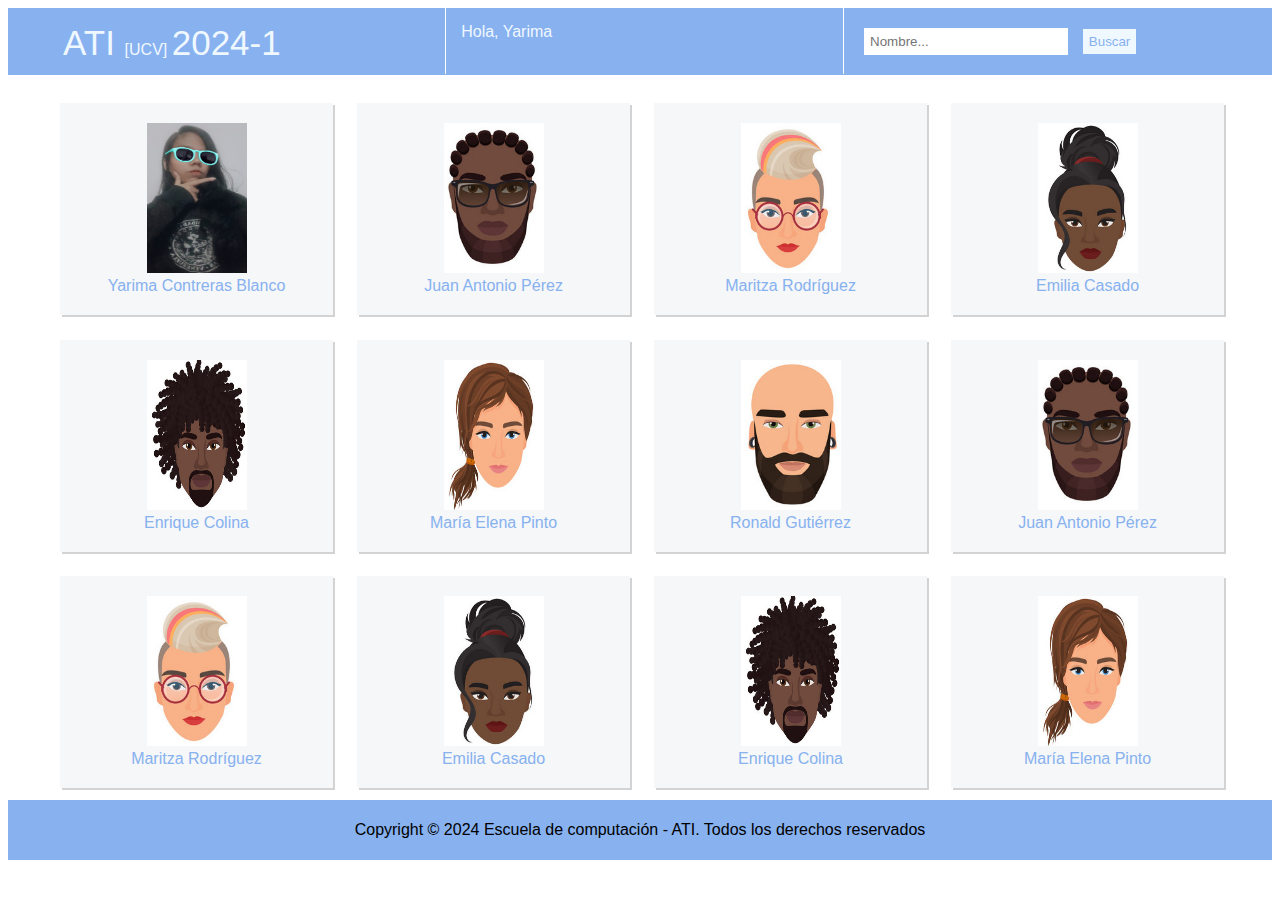
==== Reto3_Lab2_HTMLyCSS/index.html @ da94f289 "Primera versión página de listado" ====
<!DOCTYPE html>
<html lang="es-ES">
<head>
    <meta charset="UTF-8">
    <meta name="viewport" content="width=device-width, initial-scale=1.0">
    <title>Página Listado</title>
    <link rel="icon" href="http://www.ciens.ucv.ve/portalasig2/favicon.ico" type="image/x-icon">
    <style>
        body{
            font-family: Arial, Helvetica, sans-serif;
        }

        nav{
            color: aliceblue;
            background-color: #87b1ef;
            overflow: hidden;
        }
        nav ul{
            list-style: none;
            margin: auto;
        }
        nav ul li{
            display: inline;
            ;
            align-items: center;
            padding: 0px;
        }
        nav ul li a{
            display: inline;
            align-items: center;
            color: aliceblue;
            text-decoration: none;
        }
        .menuItem{
            float: left;
            padding: 15px;
            width: 30%;
        }
        .menuItem:not(:last-child) {
            border-right: 1px solid white;
            height: 36px;
        }
        .bigFont{
            font-size: 35px;
        }
        input[type=text]{
            border: #709ee4;
            margin: 5px;
            width: 200px;
            height: 25px;
        }
        input[type=submit]{
            color:#87b1ef;
            border: #709ee4;
            background-color: aliceblue;
            margin: 5px;
            height: 25px;
        }
        
        .listStudents{
            list-style: none;
            justify-content: center;
        }
        .listItem{
            float: left;
            width: 19%;
            margin: 1%;
            justify-content: center;
            text-align: center;
            padding: 20px;
            color: #87b1ef;
            background-color: #f5f7f9;
            box-shadow: 2px 2px 0px rgba(108, 108, 108, 0.3);
        }
        .listItem img{
            width: 100px;
            height: 150px;
        }
        section ul li a{
            color: #87b1ef;
            text-decoration: none;
        }

        footer{
            clear: both;
            text-align: center;
            background-color: #87b1ef;
            padding: 5px;
        }
    </style>
</head>
<body>

    <header>
        <nav>
            <ul class="menuList">
                <li class="menuItem">
                    <a href="index.html"> 
                        <span class="bigFont"> ATI </span>
                        <span>[UCV]</span>
                        <span class="bigFont">2024-1</span>
                    </a>
                </li>
                <li class="menuItem"> Hola, <a href="29706291/perfil.html"> Yarima</a> </li>
                <li class="menuItem">
                    <form class="menuForm">
                        <input type="text" placeholder=" Nombre...">
                        <input type="submit" value="Buscar">
                    </form>
                </li>
            </ul>
        </nav>
    </header>

    <section>
        <ul class="listStudents">
            <li class="listItem saludo">
                <a href="29706291/perfil.html"><img src="29706291/29706291.jpg"></a>
                <br>
                <a href="29706291/perfil.html">Yarima Contreras Blanco</a>
            </li>
            <li class="listItem">
                <img src="dummy6/dummy.jpg">
                <br> Juan Antonio Pérez
            </li>
            <li class="listItem">
                <img src="dummy3/dummy.jpg">
                <br> Maritza Rodríguez
            </li>
            <li class="listItem">
                <img src="dummy1/dummy.jpg">
                <br> Emilia Casado
            </li>
            <li class="listItem">
                <img src="dummy4/dummy.jpg">
                <br> Enrique Colina
            </li>
            <li class="listItem">
                <img src="dummy2/dummy.jpg">
                <br> María Elena Pinto
            </li>
            <li class="listItem">
                <img src="dummy5/dummy.jpg">
                <br> Ronald Gutiérrez
            </li>
            <li class="listItem">
                <img src="dummy6/dummy.jpg">
                <br> Juan Antonio Pérez
            </li>
            <li class="listItem">
                <img src="dummy3/dummy.jpg">
                <br> Maritza Rodríguez
            </li>
            <li class="listItem">
                <img src="dummy1/dummy.jpg">
                <br> Emilia Casado
            </li>
            <li class="listItem">
                <img src="dummy4/dummy.jpg">
                <br> Enrique Colina
            </li>
            <li class="listItem">
                <img src="dummy2/dummy.jpg">
                <br> María Elena Pinto
            </li> 
        </ul>
    </section>

    <footer>
        <p> Copyright © 2024 Escuela de computación - ATI. Todos los derechos reservados </p>
    </footer>

</body>
</html>
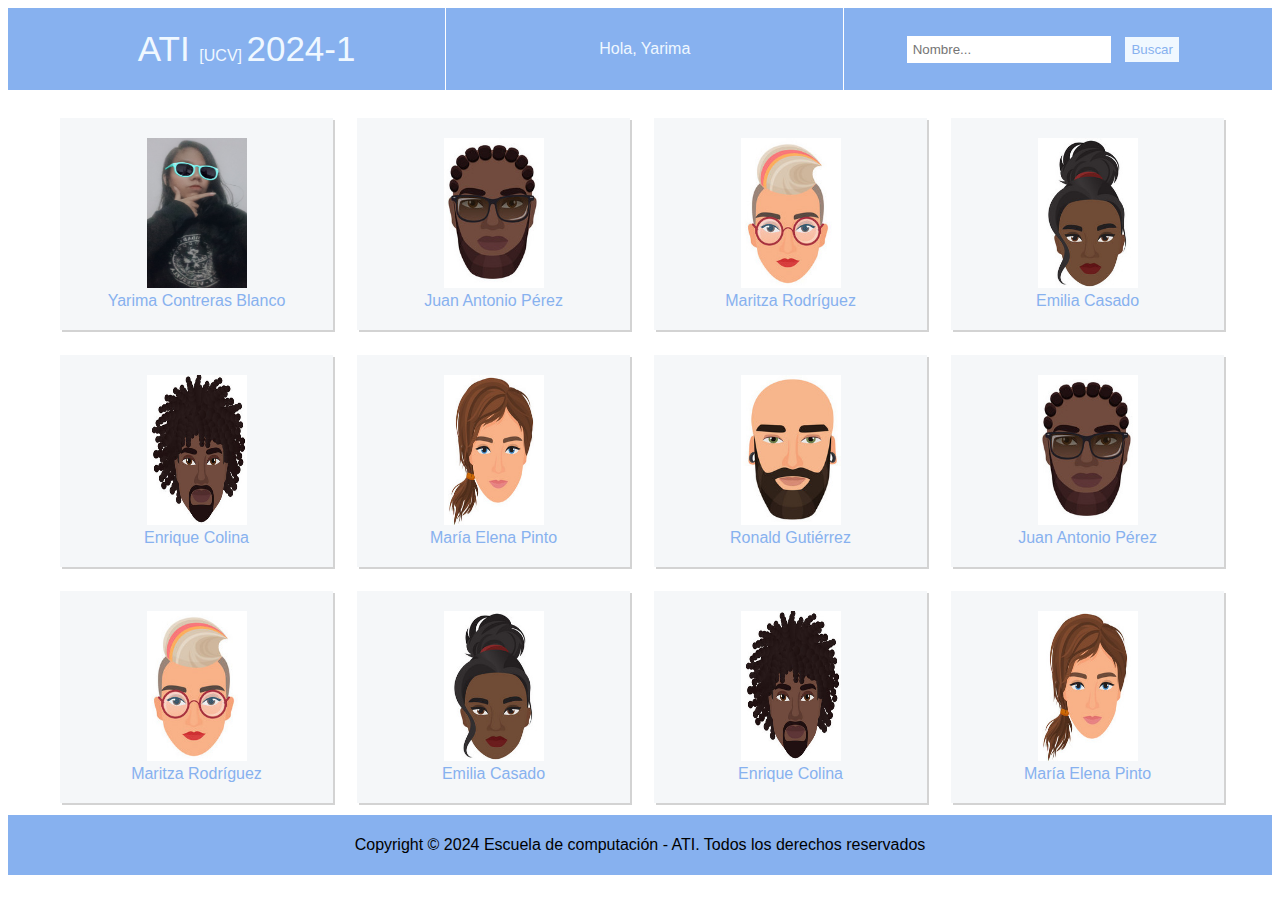
==== commit 2adcb342: "Ajustes de posicionamiento de texto" ====
--- a/Reto3_Lab2_HTMLyCSS/index.html
+++ b/Reto3_Lab2_HTMLyCSS/index.html
@@ -35,10 +35,13 @@
             float: left;
             padding: 15px;
             width: 30%;
+            height: 50px;
+            line-height: 52px;
+            text-align: center;
         }
         .menuItem:not(:last-child) {
             border-right: 1px solid white;
-            height: 36px;
+            height: 52px;
         }
         .bigFont{
             font-size: 35px;
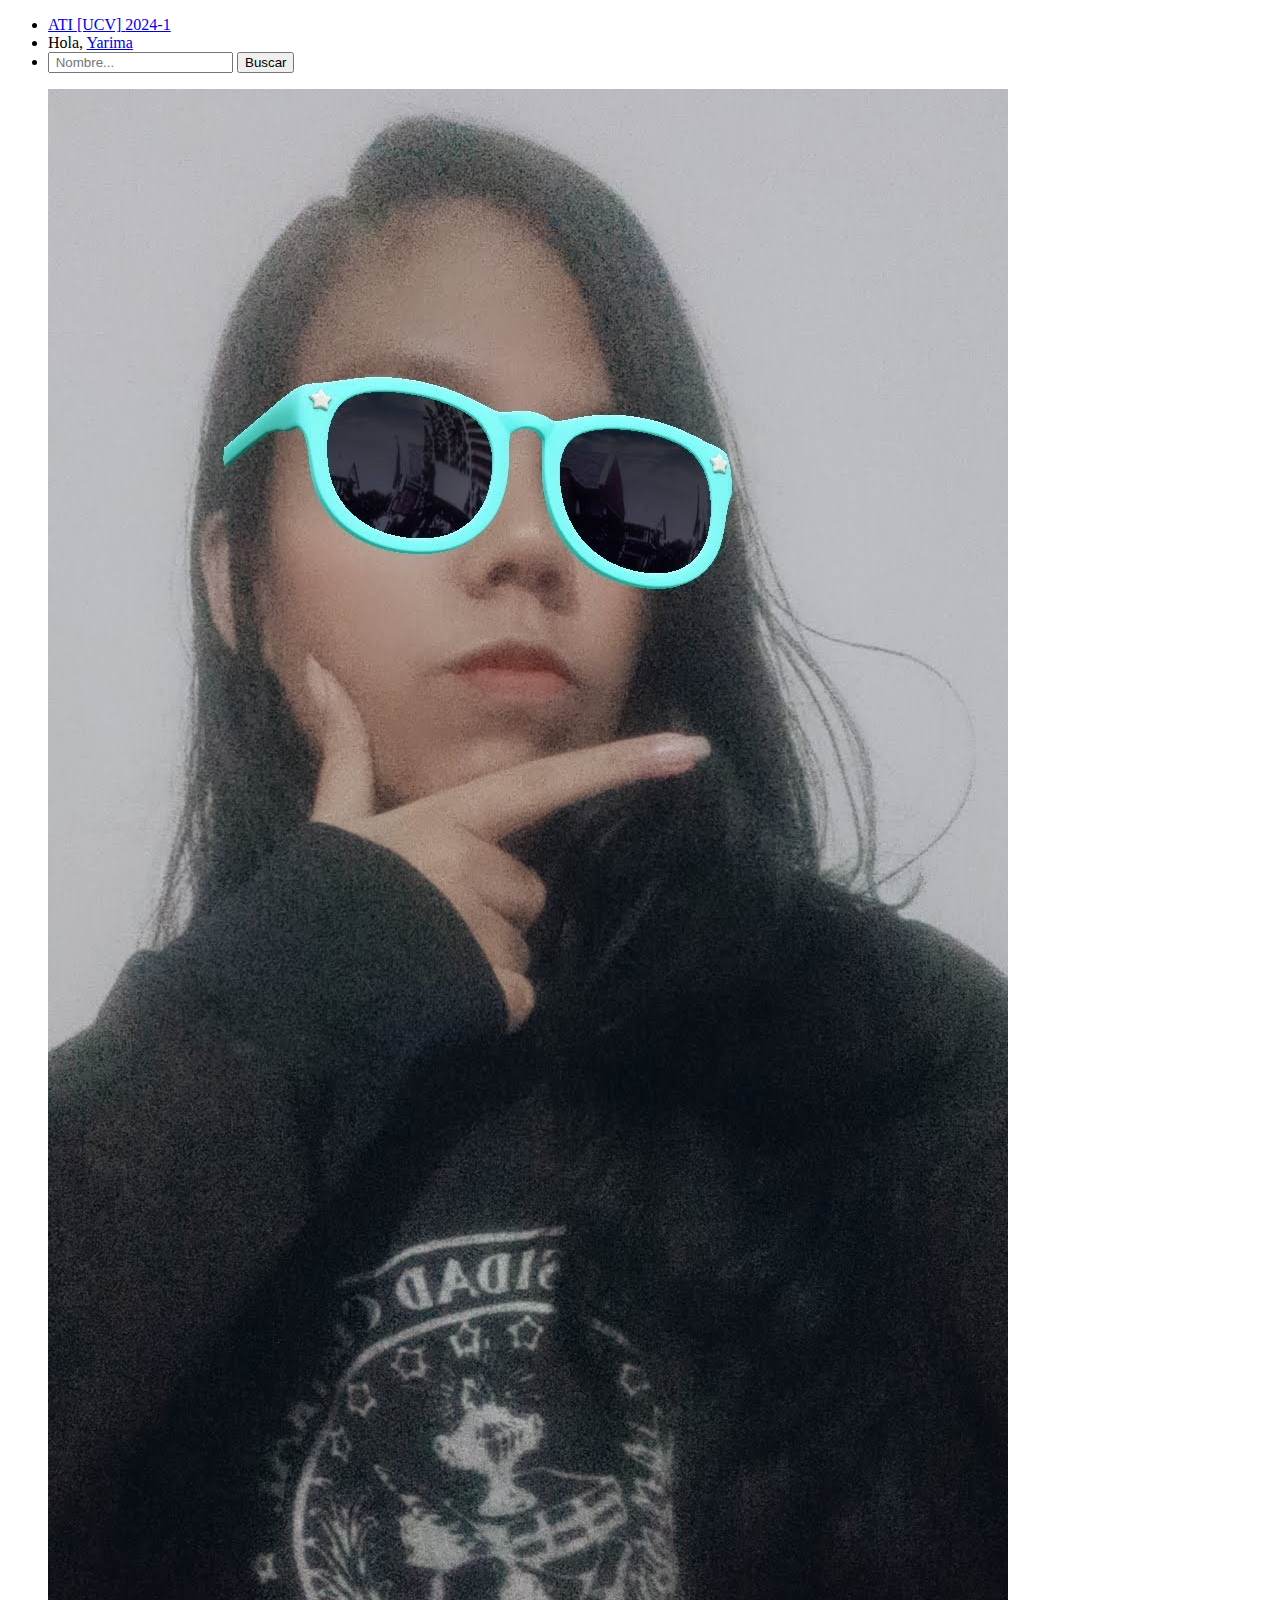
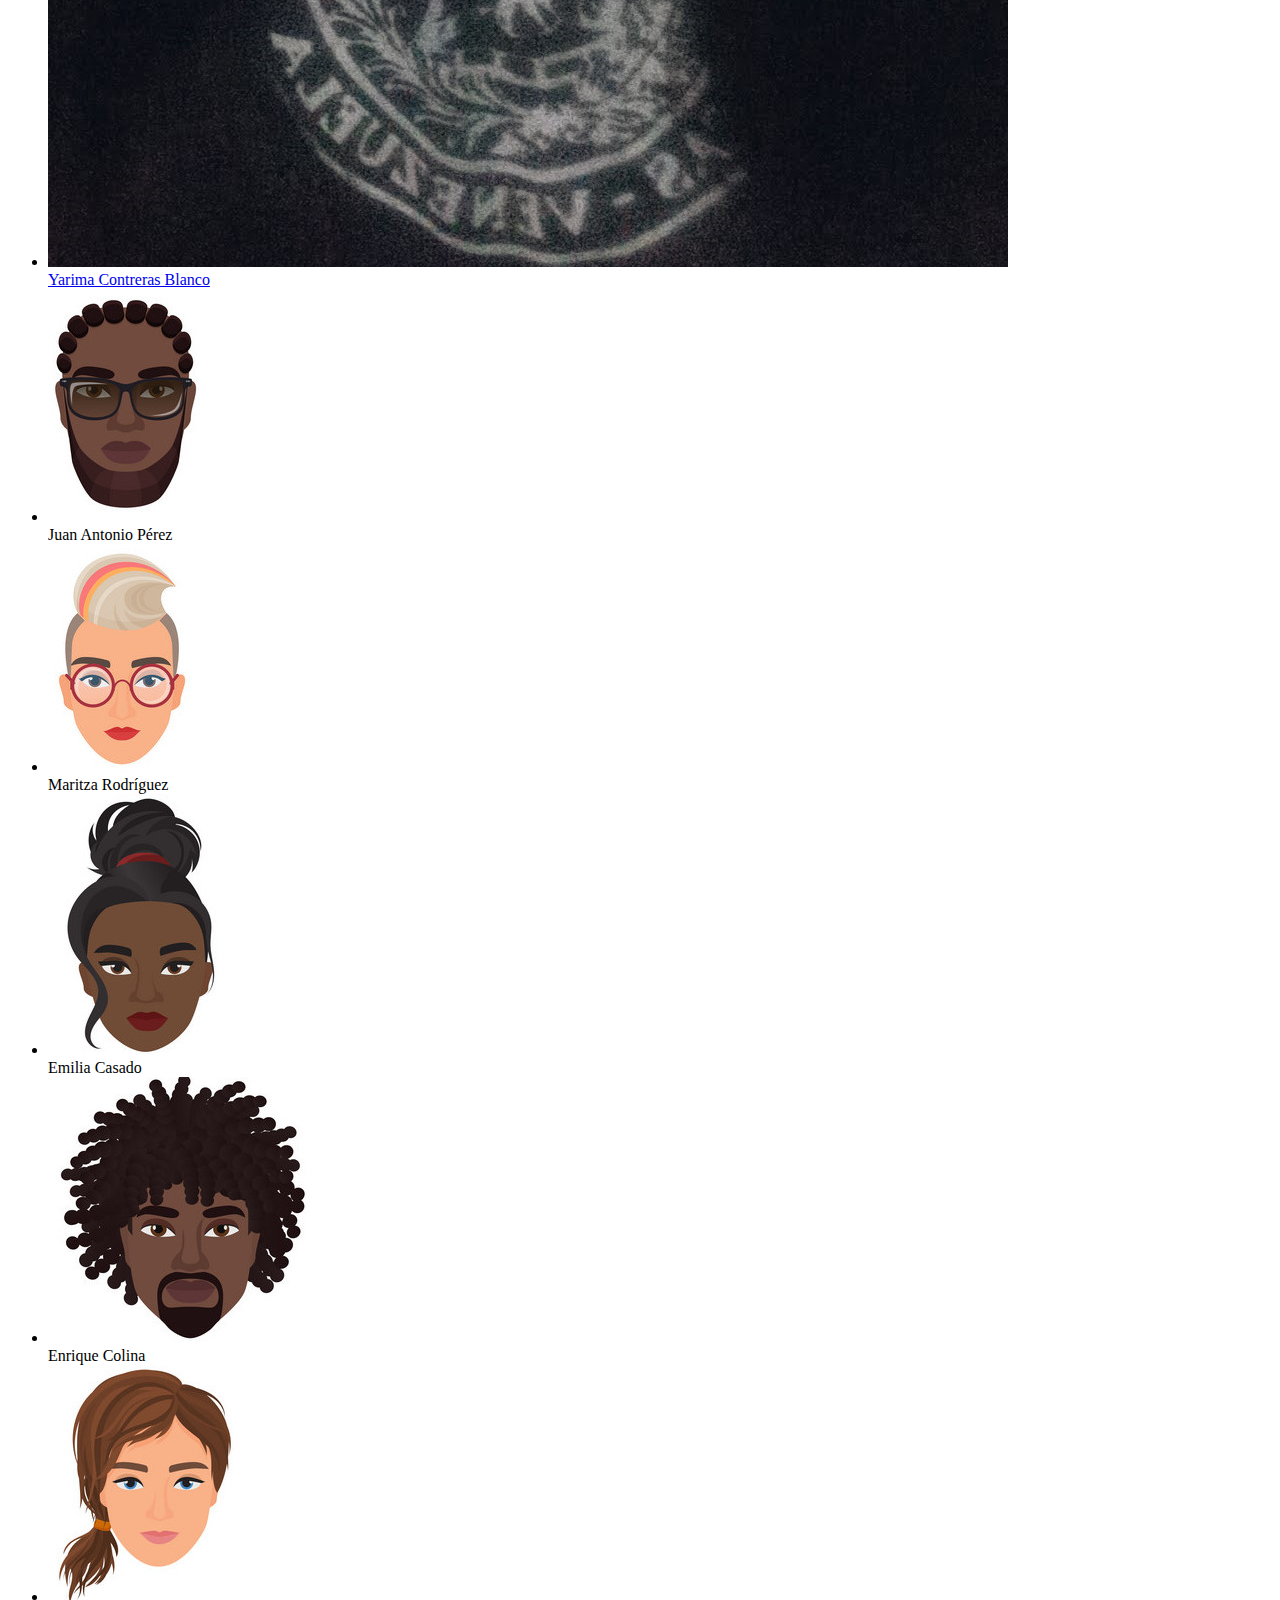
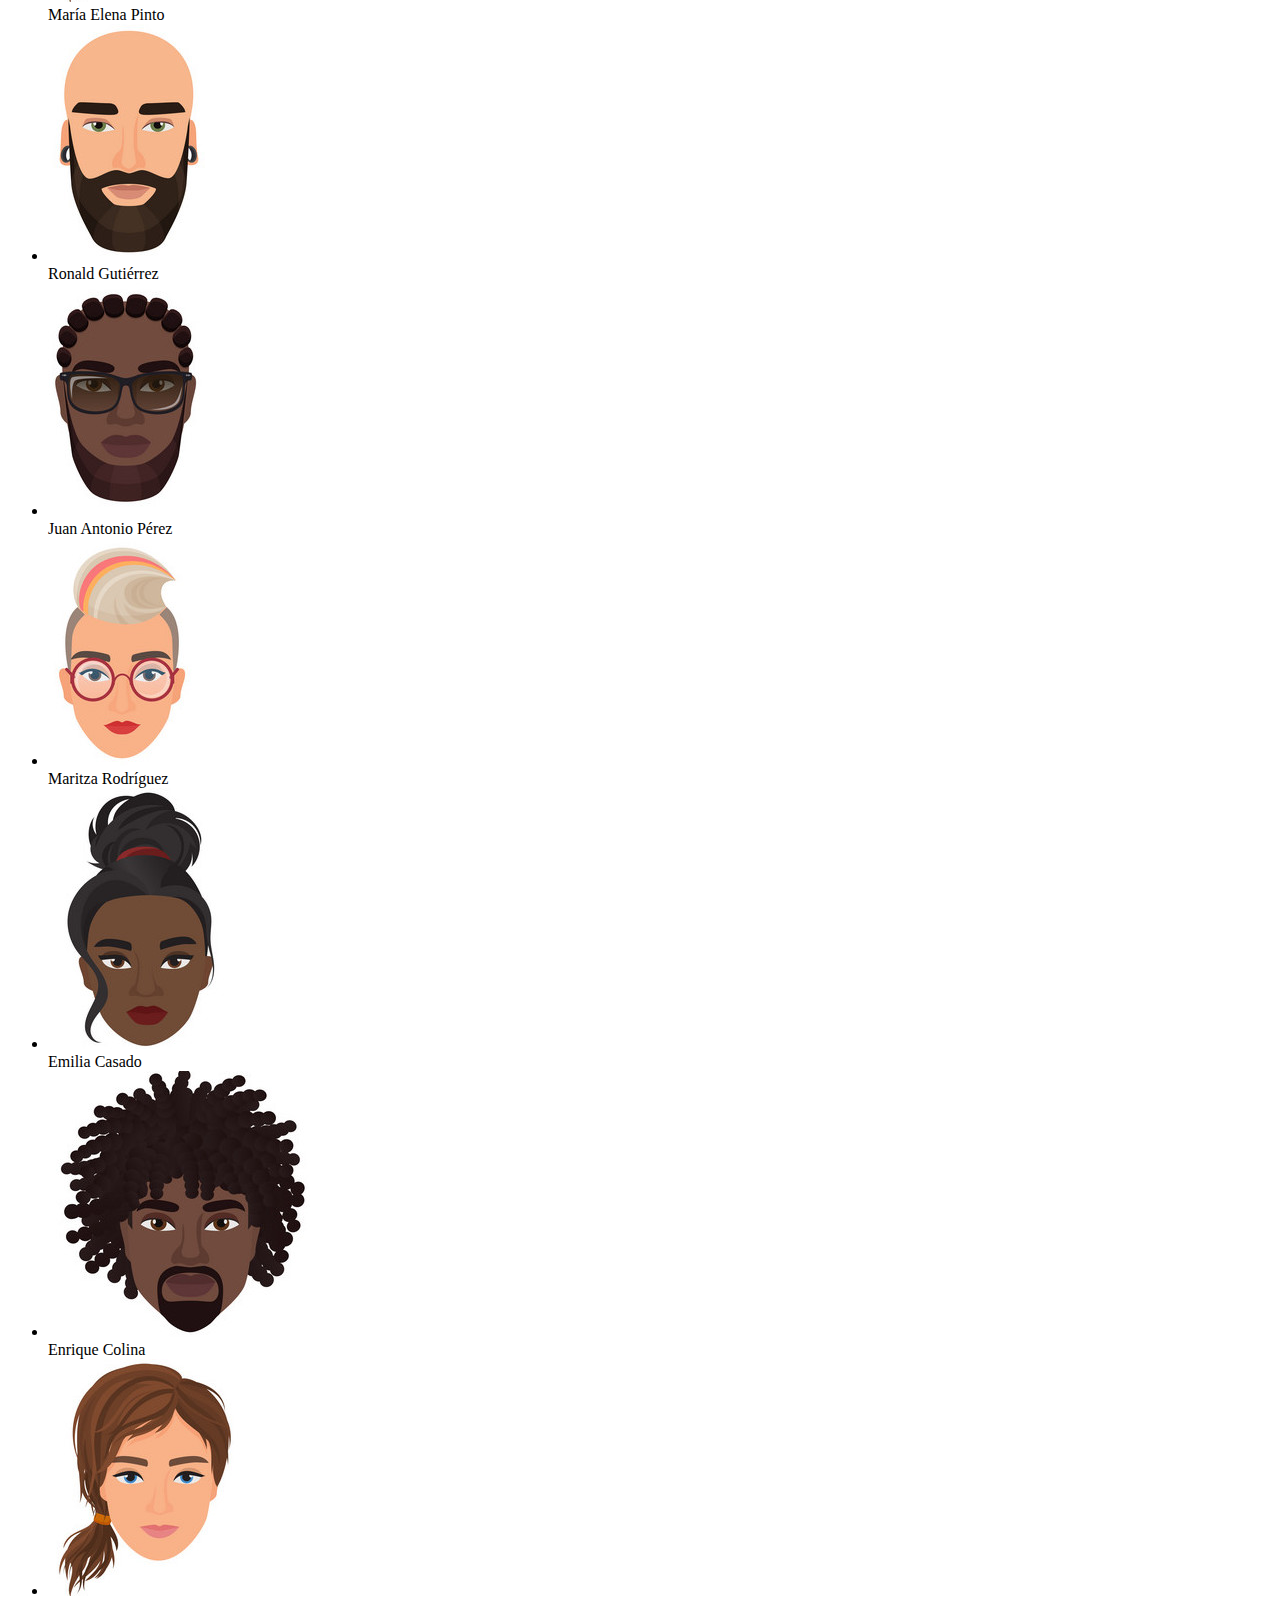
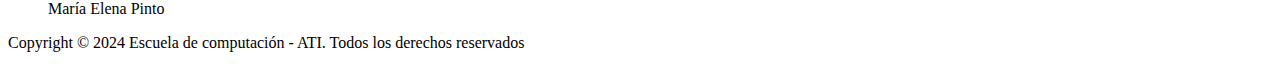
==== commit 3e610e9c: "Hojas de estilo compartidas" ====
--- a/Reto3_Lab2_HTMLyCSS/index.html
+++ b/Reto3_Lab2_HTMLyCSS/index.html
@@ -5,95 +5,10 @@
     <meta name="viewport" content="width=device-width, initial-scale=1.0">
     <title>Página Listado</title>
     <link rel="icon" href="http://www.ciens.ucv.ve/portalasig2/favicon.ico" type="image/x-icon">
-    <style>
-        body{
-            font-family: Arial, Helvetica, sans-serif;
-        }
+    <link href="/ATI-012024/Reto3_Lab2_HTMLyCSS/css/style.css" rel="stylesheet" type="text/css" media="screen">
+</head>
 
-        nav{
-            color: aliceblue;
-            background-color: #87b1ef;
-            overflow: hidden;
-        }
-        nav ul{
-            list-style: none;
-            margin: auto;
-        }
-        nav ul li{
-            display: inline;
-            ;
-            align-items: center;
-            padding: 0px;
-        }
-        nav ul li a{
-            display: inline;
-            align-items: center;
-            color: aliceblue;
-            text-decoration: none;
-        }
-        .menuItem{
-            float: left;
-            padding: 15px;
-            width: 30%;
-            height: 50px;
-            line-height: 52px;
-            text-align: center;
-        }
-        .menuItem:not(:last-child) {
-            border-right: 1px solid white;
-            height: 52px;
-        }
-        .bigFont{
-            font-size: 35px;
-        }
-        input[type=text]{
-            border: #709ee4;
-            margin: 5px;
-            width: 200px;
-            height: 25px;
-        }
-        input[type=submit]{
-            color:#87b1ef;
-            border: #709ee4;
-            background-color: aliceblue;
-            margin: 5px;
-            height: 25px;
-        }
-        
-        .listStudents{
-            list-style: none;
-            justify-content: center;
-        }
-        .listItem{
-            float: left;
-            width: 19%;
-            margin: 1%;
-            justify-content: center;
-            text-align: center;
-            padding: 20px;
-            color: #87b1ef;
-            background-color: #f5f7f9;
-            box-shadow: 2px 2px 0px rgba(108, 108, 108, 0.3);
-        }
-        .listItem img{
-            width: 100px;
-            height: 150px;
-        }
-        section ul li a{
-            color: #87b1ef;
-            text-decoration: none;
-        }
-
-        footer{
-            clear: both;
-            text-align: center;
-            background-color: #87b1ef;
-            padding: 5px;
-        }
-    </style>
-</head>
-<body>
-
+<body class="bodyIndex">
     <header>
         <nav>
             <ul class="menuList">
@@ -172,6 +87,5 @@
     <footer>
         <p> Copyright © 2024 Escuela de computación - ATI. Todos los derechos reservados </p>
     </footer>
-
 </body>
 </html>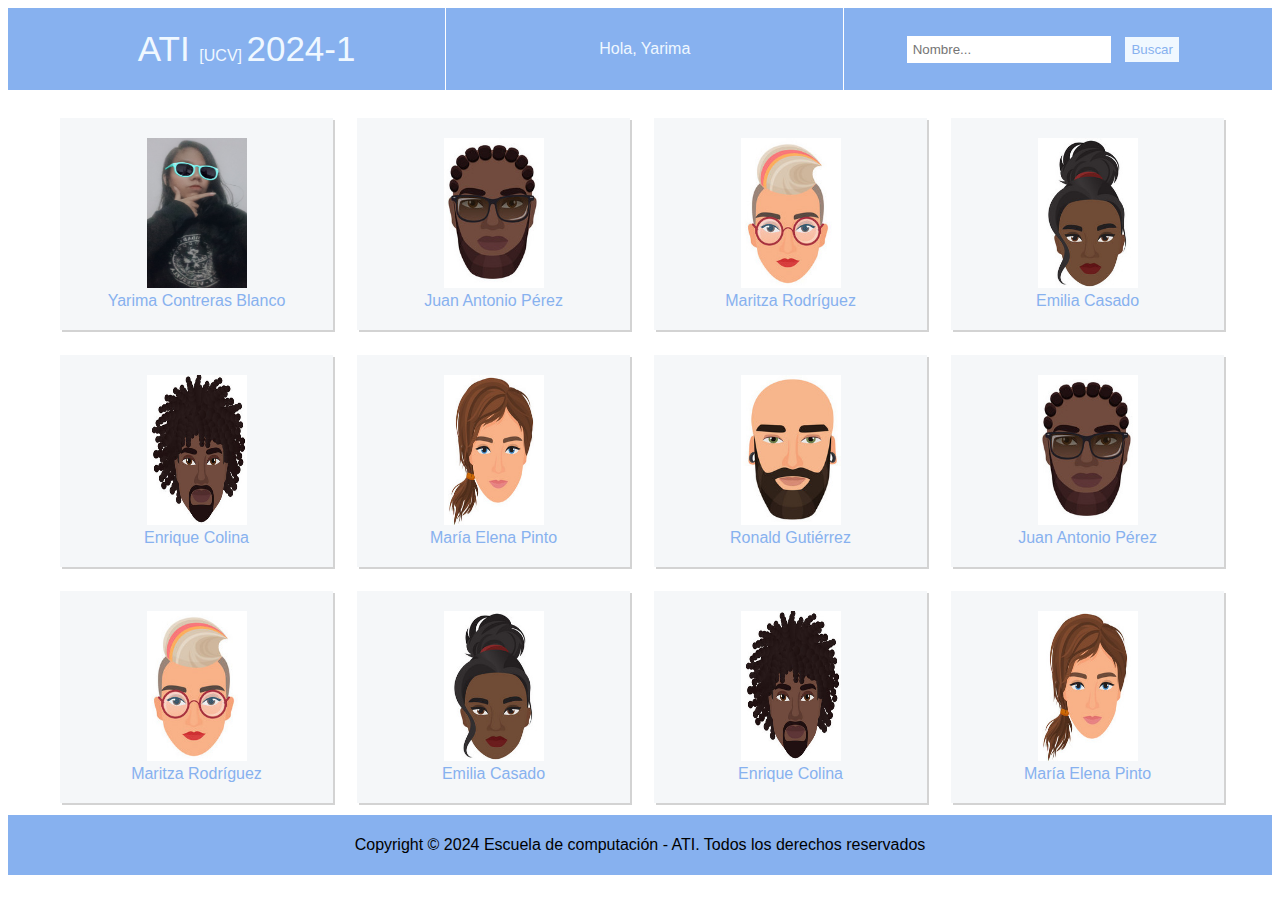
==== commit 18940932: "Corrección de rutas CSS" ====
--- a/Reto3_Lab2_HTMLyCSS/index.html
+++ b/Reto3_Lab2_HTMLyCSS/index.html
@@ -5,7 +5,7 @@
     <meta name="viewport" content="width=device-width, initial-scale=1.0">
     <title>Página Listado</title>
     <link rel="icon" href="http://www.ciens.ucv.ve/portalasig2/favicon.ico" type="image/x-icon">
-    <link href="/ATI-012024/Reto3_Lab2_HTMLyCSS/css/style.css" rel="stylesheet" type="text/css" media="screen">
+    <link href="css/style.css" rel="stylesheet" type="text/css" media="screen">
 </head>
 
 <body class="bodyIndex">
--- a/Reto3_Lab2_HTMLyCSS/css/style.css
+++ b/Reto3_Lab2_HTMLyCSS/css/style.css
@@ -0,0 +1,145 @@
+/* ESTILO INDEX.HTML */
+
+.bodyIndex{
+    font-family: Arial, Helvetica, sans-serif;
+}
+
+nav{
+    color: aliceblue;
+    background-color: #87b1ef;
+    overflow: hidden;
+}
+nav ul{
+    list-style: none;
+    margin: auto;
+}
+nav ul li{
+    display: inline;
+    align-items: center;
+    padding: 0px;
+}
+nav ul li a{
+    display: inline;
+    align-items: center;
+    color: aliceblue;
+    text-decoration: none;
+}
+.menuItem{
+    float: left;
+    padding: 15px;
+    width: 30%;
+    height: 50px;
+    line-height: 52px;
+    text-align: center;
+}
+.menuItem:not(:last-child) {
+    border-right: 1px solid white;
+    height: 52px;
+}
+.bigFont{
+    font-size: 35px;
+}
+input[type=text]{
+    border: #709ee4;
+    margin: 5px;
+    width: 200px;
+    height: 25px;
+}
+input[type=submit]{
+    color:#87b1ef;
+    border: #709ee4;
+    background-color: aliceblue;
+    margin: 5px;
+    height: 25px;
+}
+
+.listStudents{
+    list-style: none;
+    justify-content: center;
+}
+.listItem{
+    float: left;
+    width: 19%;
+    margin: 1%;
+    justify-content: center;
+    text-align: center;
+    padding: 20px;
+    color: #87b1ef;
+    background-color: #f5f7f9;
+    box-shadow: 2px 2px 0px rgba(108, 108, 108, 0.3);
+}
+.listItem img{
+    width: 100px;
+    height: 150px;
+}
+.listItem:hover{
+    background-color: #99c5dd;
+    transform: scale(1.1) rotate(5deg);
+}
+section ul li a{
+    color: #87b1ef;
+    text-decoration: none;
+}
+
+footer{
+    clear: both;
+    text-align: center;
+    background-color: #87b1ef;
+    padding: 5px;
+}
+
+
+/* ESTILO PERFIL.HTML */
+
+.Descripcion{
+    font-family: Georgia, 'Times New Roman', Times, serif;
+    text-align: justify;
+    font-size: 15px;
+}
+h1, .email{
+    color: #91116f;
+}
+.email:visited{
+    color: red;
+}
+.tarjetaPerfil{
+    float: inline-start;
+    justify-content: left;
+}
+.pfp{
+    float: inline-start;
+    width: 210px;
+    height: 375px;
+    border-top-left-radius: 4pc;
+}
+.DatosPerfil{
+    float: inline-start;
+    width: 100%;
+    max-width: 800px;
+    padding: 20px;
+    height: 330px;
+    border: 3px solid #91116f;
+    box-shadow: 10px 10px 0px rgba(57, 7, 131, 0.3);
+    background: linear-gradient(to bottom right, #6593f5, #b88dff);
+}
+@media only screen and (max-width: 750px) {
+    h1{
+        font-size: 120%;
+    }
+    .text{
+        font-size: 70%;
+    }
+    .pfp{
+        width: 30%;
+    }
+    .DatosPerfil{
+        width: auto;
+        max-width: 60%;
+    }
+    .tarjetaPerfil{
+        display: inline;
+        float: inline-start;
+        width: 80%;
+        max-width: 700px;
+    }
+}